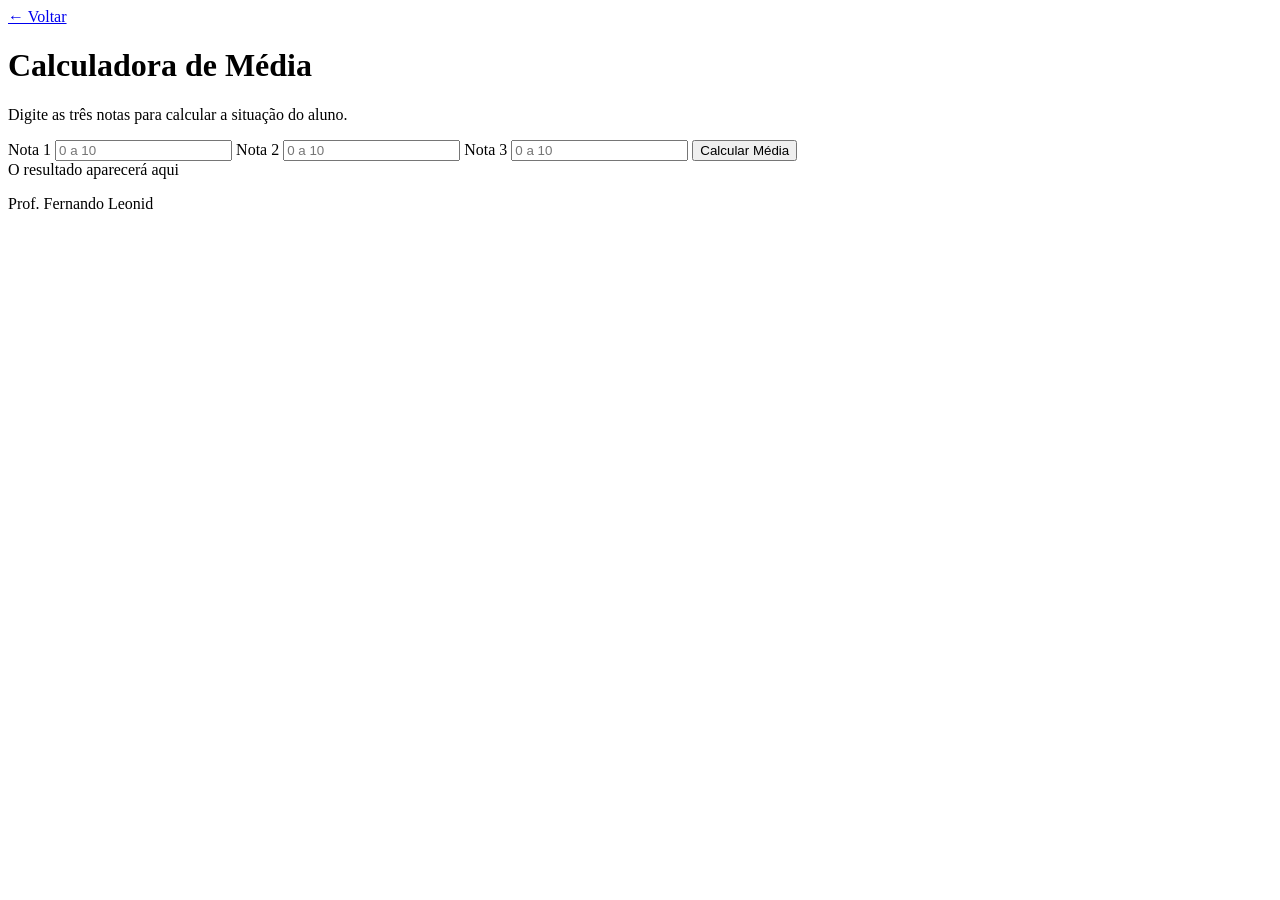
==== 03-calculadora-media/index.html @ 0674a7c9 "Atividade não concluídas" ====
<!DOCTYPE html>
<html lang="pt-BR">

<head>
  <meta charset="UTF-8" />
  <meta name="viewport" content="width=device-width, initial-scale=1.0" />
  <title>Calculadora de Média</title>
  <link rel="stylesheet" href="style.css" />
  <script src="./app.js"></script>
</head>

<body>

  <main>
    <div class="conteudo">

      <a href="../index.html" class="voltar">← Voltar</a>

      <h1>
        Calculadora de
        <span>Média</span>
      </h1>
      <p class="descricao">Digite as três notas para calcular a situação do aluno.</p>

      <label>Nota 1</label>
      <input type="number" placeholder="0 a 10" />

      <label>Nota 2</label>
      <input type="number" placeholder="0 a 10" />

      <label>Nota 3</label>
      <input type="number" placeholder="0 a 10" />

      <button onclick="calcularMedia()">Calcular Média</button>

      <div class="resultado">
        O resultado aparecerá aqui
      </div>

    </div>
  </main>

  <footer>
    <p>Prof. Fernando Leonid</p>
  </footer>

</body>

</html>
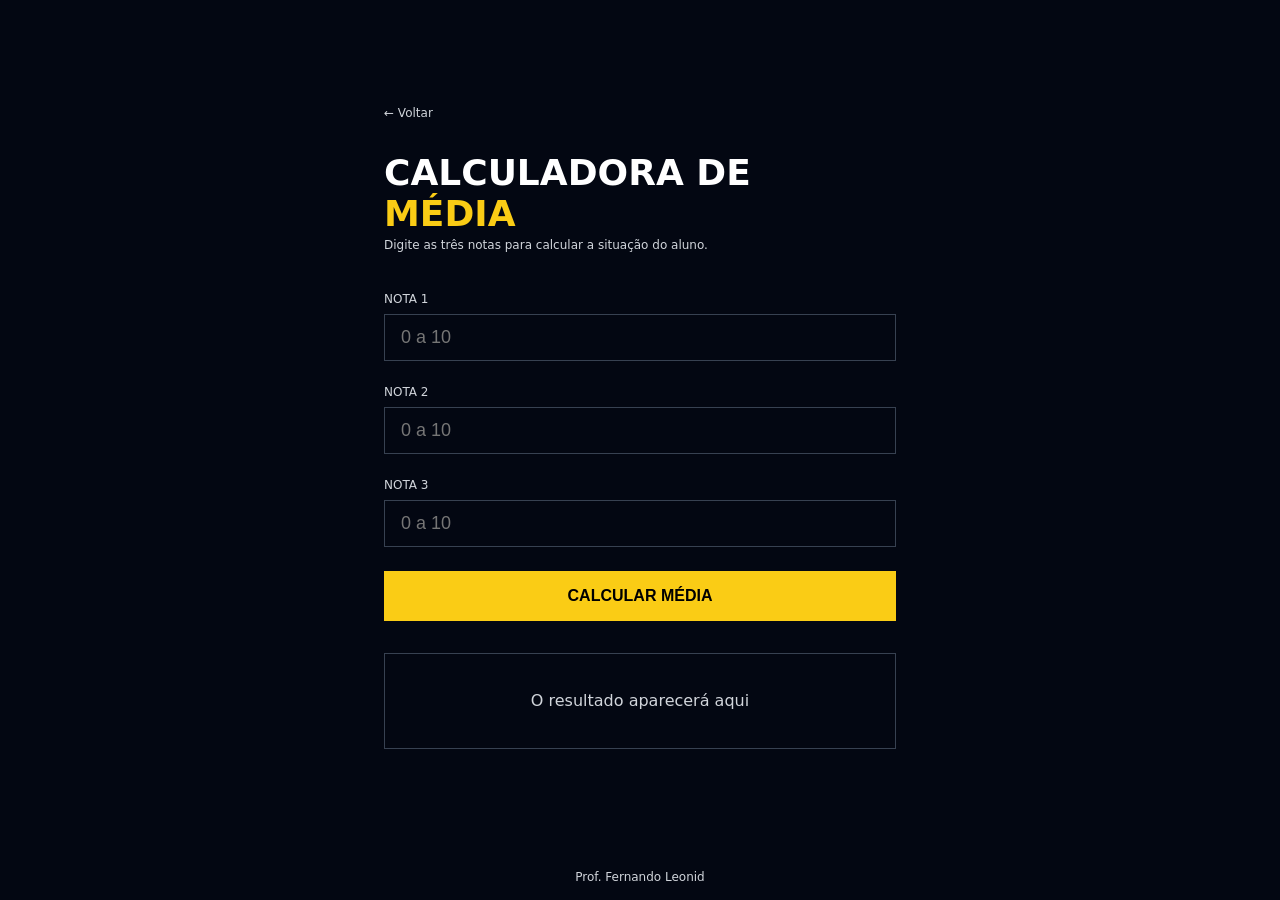
==== commit e41150f7: "atividades finalizadas" ====
--- a/03-calculadora-media/index.html
+++ b/03-calculadora-media/index.html
@@ -6,7 +6,7 @@
   <meta name="viewport" content="width=device-width, initial-scale=1.0" />
   <title>Calculadora de Média</title>
   <link rel="stylesheet" href="style.css" />
-  <script src="./app.js"></script>
+  <script src="./app.js" defer> </script>
 </head>
 
 <body>
@@ -23,17 +23,17 @@
       <p class="descricao">Digite as três notas para calcular a situação do aluno.</p>
 
       <label>Nota 1</label>
-      <input type="number" placeholder="0 a 10" />
+      <input type="number" placeholder="0 a 10" id="nota1" />
 
       <label>Nota 2</label>
-      <input type="number" placeholder="0 a 10" />
+      <input type="number" placeholder="0 a 10" id="nota2"/>
 
       <label>Nota 3</label>
-      <input type="number" placeholder="0 a 10" />
+      <input type="number" placeholder="0 a 10" id="nota3"/>
 
-      <button onclick="calcularMedia()">Calcular Média</button>
+      <button onclick="handleClick()">Calcular Média</button>
 
-      <div class="resultado">
+      <div class="resultado" id="resultado">
         O resultado aparecerá aqui
       </div>
 
--- a/03-calculadora-media/style.css
+++ b/03-calculadora-media/style.css
@@ -0,0 +1,126 @@
+* {
+  margin: 0;
+  padding: 0;
+  box-sizing: border-box;
+}
+
+body {
+  background-color: #030712;
+  min-height: 100vh;
+  display: flex;
+  flex-direction: column;
+  font-family: system-ui, sans-serif;
+}
+
+main {
+  flex: 1;
+  display: flex;
+  align-items: center;
+  justify-content: center;
+  padding: 2rem;
+}
+
+.conteudo {
+  width: 100%;
+  max-width: 32rem;
+}
+
+.voltar {
+  display: block;
+  margin-bottom: 2rem;
+  color: #d1d5db;
+  font-size: 0.75rem;
+  text-decoration: none;
+  transition: color 0.2s;
+}
+
+.voltar:hover {
+  color: #facc15;
+}
+
+h1 {
+  display: flex;
+  flex-direction: column;
+  font-size: 2.25rem;
+  font-weight: 900;
+  color: #fff;
+  text-transform: uppercase;
+  margin-bottom: 0.25rem;
+}
+
+h1 span {
+  color: #facc15;
+}
+
+.descricao {
+  color: #d1d5db;
+  font-size: 0.75rem;
+  margin-bottom: 2.5rem;
+}
+
+label {
+  display: block;
+  margin-bottom: 0.5rem;
+  color: #d1d5db;
+  font-size: 0.75rem;
+  text-transform: uppercase;
+}
+
+input {
+  width: 100%;
+  padding: 0.75rem 1rem;
+  margin-bottom: 1.5rem;
+  color: #fff;
+  font-size: 1.125rem;
+  background: transparent;
+  border: 1px solid #374151;
+  outline: none;
+  transition: border-color 0.2s;
+}
+
+input:focus {
+  border-color: #facc15;
+}
+
+button {
+  width: 100%;
+  padding: 1rem;
+  margin-bottom: 2rem;
+  color: #000;
+  font-weight: 900;
+  font-size: 1rem;
+  background-color: #facc15;
+  border: none;
+  text-transform: uppercase;
+  cursor: pointer;
+  transition: background-color 0.2s;
+}
+
+button:hover {
+  background-color: #fde047;
+}
+
+.resultado {
+  display: flex;
+  min-height: 6rem;
+  padding: 1.5rem;
+  text-align: center;
+  color: #d1d5db;
+  border: 1px solid #374151;
+  align-items: center;
+  justify-content: center;
+}
+
+footer {
+  display: flex;
+  align-items: flex-end;
+  justify-content: center;
+}
+
+footer p {
+  color: #d1d5db;
+  font-size: 0.75rem;
+  text-align: center;
+  padding: 1rem;
+}
+
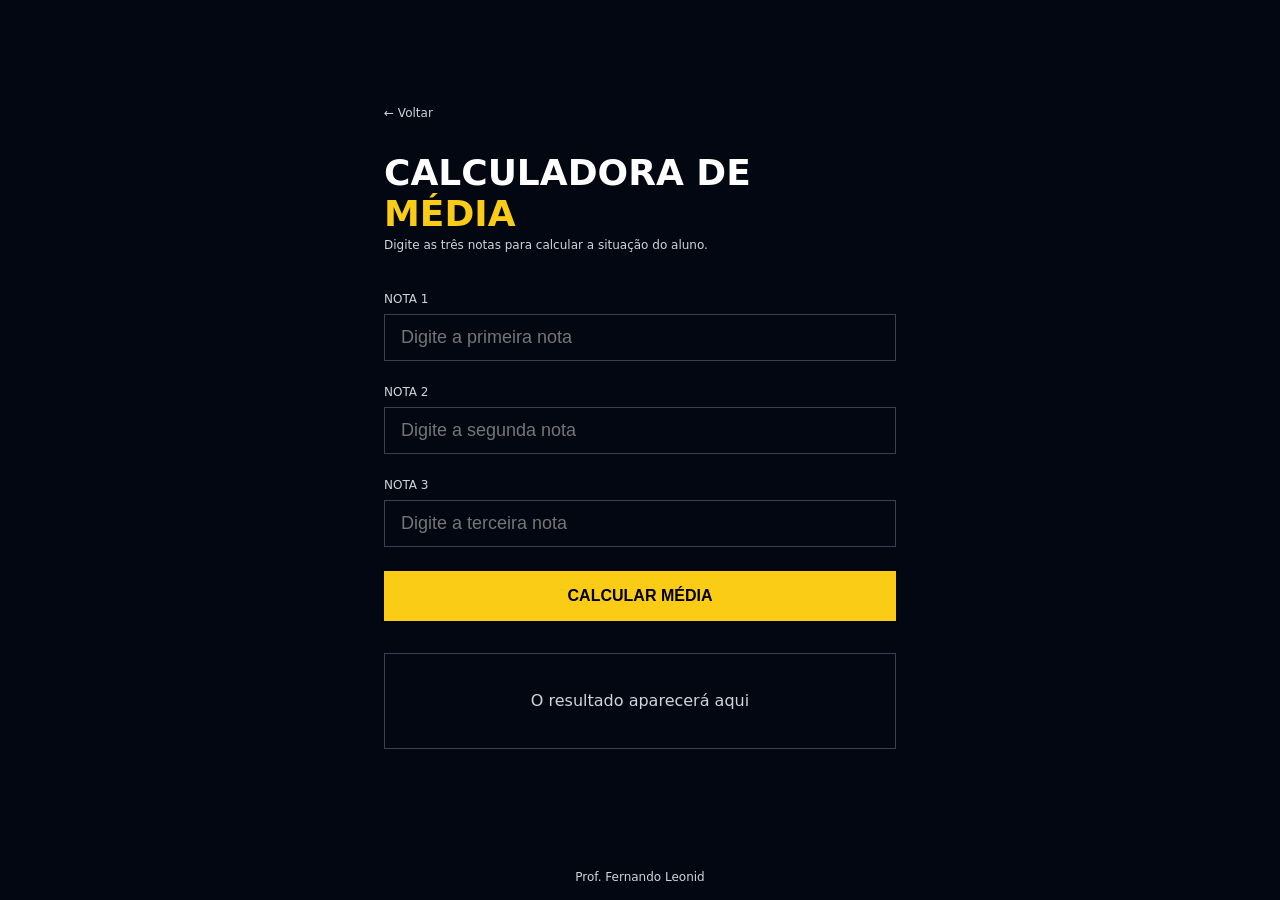
==== commit 1d019391: "finalizado" ====
--- a/03-calculadora-media/index.html
+++ b/03-calculadora-media/index.html
@@ -23,20 +23,21 @@
       <p class="descricao">Digite as três notas para calcular a situação do aluno.</p>
 
       <label>Nota 1</label>
-      <input type="number" placeholder="0 a 10" id="nota1" />
+<input type="number" id="nota1" placeholder="Digite a primeira nota">
 
-      <label>Nota 2</label>
-      <input type="number" placeholder="0 a 10" id="nota2"/>
+<label>Nota 2</label>
+<input type="number" id="nota2" placeholder="Digite a segunda nota">
 
-      <label>Nota 3</label>
-      <input type="number" placeholder="0 a 10" id="nota3"/>
+<label>Nota 3</label>
+<input type="number" id="nota3" placeholder="Digite a terceira nota">
 
-      <button onclick="handleClick()">Calcular Média</button>
+<button onclick="calcularMedia()">
+    Calcular Média
+</button>
 
-      <div class="resultado" id="resultado">
-        O resultado aparecerá aqui
-      </div>
-
+<div class="resultado" id="resultado">
+    O resultado aparecerá aqui
+</div>
     </div>
   </main>
 
